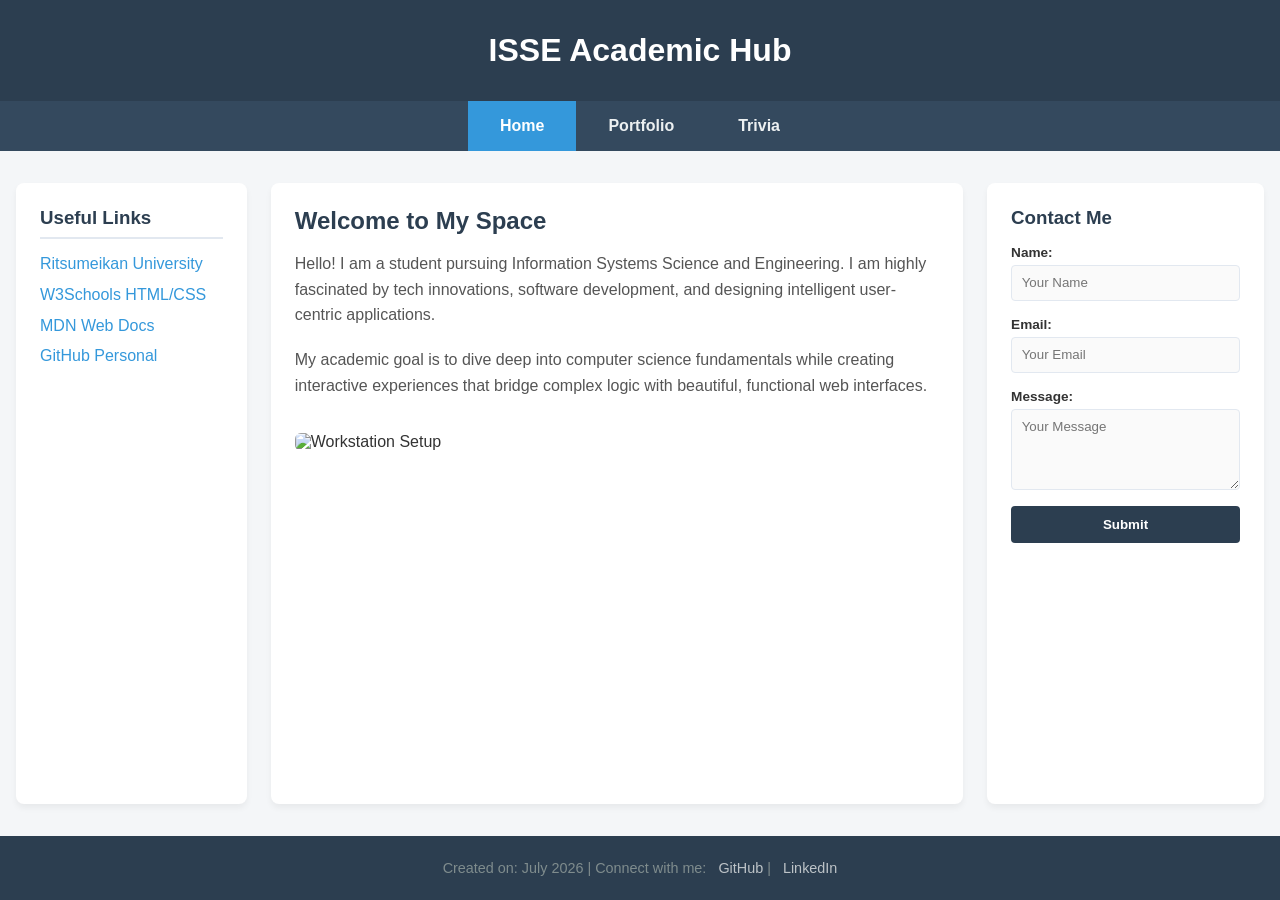
==== index.html @ 68f025ae "first" ====
<!DOCTYPE html>
<html lang="en">
<head>
    <meta charset="UTF-8">
    <meta name="viewport" content="width=device-width, initial-scale=1.0">
    <title>ISSE Academic Hub - Home</title>
    <link rel="stylesheet" href="style.css">
</head>
<body>

    <header>
        <h1>ISSE Academic Hub</h1>
    </header>

    <nav>
        <a href="index.html" class="active">Home</a>
        <a href="portfolio.html">Portfolio</a>
        <a href="trivia.html">Trivia</a>
    </nav>

    <div class="layout-container">
        <!-- Left Sidebar: Useful Links -->
        <aside class="left-sidebar">
            <h3>Useful Links</h3>
            <ul>
                <li><a href="https://en.ritsumei.ac.jp/" target="_blank">Ritsumeikan University</a></li>
                <li><a href="https://www.w3schools.com" target="_blank">W3Schools HTML/CSS</a></li>
                <li><a href="https://developer.mozilla.org" target="_blank">MDN Web Docs</a></li>
                <li><a href="https://github.com" target="_blank">GitHub Personal</a></li>
            </ul>
        </aside>

        <!-- Main Content -->
        <main class="main-content">
            <h2>Welcome to My Space</h2>
            <p>Hello! I am a student pursuing Information Systems Science and Engineering. I am highly fascinated by tech innovations, software development, and designing intelligent user-centric applications.</p>
            <p>My academic goal is to dive deep into computer science fundamentals while creating interactive experiences that bridge complex logic with beautiful, functional web interfaces.</p>
            
            <!-- Placeholder image (replace 'src' with your actual image path or URL later) -->
            <img src="https://images.unsplash.com/photo-1517694712202-14dd9538aa97?w=500" alt="Workstation Setup" class="profile-img">
        </main>

        <!-- Right Sidebar: Contact Form -->
        <aside class="right-sidebar">
            <h3>Contact Me</h3>
            <form id="contactForm">
                <label for="name">Name:</label>
                <input type="text" id="name" required placeholder="Your Name">
                
                <label for="email">Email:</label>
                <input type="email" id="email" required placeholder="Your Email">
                
                <label for="message">Message:</label>
                <textarea id="message" rows="4" required placeholder="Your Message"></textarea>
                
                <button type="submit">Submit</button>
            </form>
            <p id="formFeedback" class="feedback-msg"></p>
        </aside>
    </div>

    <footer>
        <p>Created on: July 2026 | Connect with me: 
            <a href="https://github.com" target="_blank">GitHub</a> | 
            <a href="https://linkedin.com" target="_blank">LinkedIn</a>
        </p>
    </footer>

    <script src="script.js"></script>
</body>
</html>
---- style.css ----
/* --- Global Resets & Soft Color Variables --- */
:root {
    --bg-color: #f4f6f8;
    --card-bg: #ffffff;
    --primary-color: #2c3e50;
    --accent-color: #3498db;
    --accent-hover: #2980b9;
    --text-muted: #7f8c8d;
    --border-color: #e2e8f0;
}

* {
    box-sizing: border-box;
    margin: 0;
    padding: 0;
    font-family: 'Segoe UI', Tahoma, Geneva, Verdana, sans-serif;
}

body {
    background-color: var(--bg-color);
    color: #333;
    display: flex;
    flex-direction: column;
    min-height: 100vh;
}

/* --- Header --- */
header {
    background-color: var(--primary-color);
    color: white;
    text-align: center;
    padding: 2rem 1rem;
}

/* --- Menu Navigation (With Hover Transitions) --- */
nav {
    background-color: #34495e;
    display: flex;
    justify-content: center;
}

nav a {
    color: #ecf0f1;
    padding: 1rem 2rem;
    text-decoration: none;
    font-weight: 600;
    transition: background 0.3s ease, color 0.3s ease;
}

nav a:hover, nav a.active {
    background-color: var(--accent-color);
    color: white;
}

/* --- Responsive Layout Structure (CSS Grid) --- */
.layout-container {
    display: grid;
    grid-template-columns: 1fr 3fr 1.2fr;
    gap: 1.5rem;
    max-width: 1400px;
    width: 100%;
    margin: 2rem auto;
    padding: 0 1rem;
    flex: 1;
}

aside, main {
    background-color: var(--card-bg);
    padding: 1.5rem;
    border-radius: 8px;
    box-shadow: 0 4px 6px rgba(0, 0, 0, 0.05);
}

/* --- Left Sidebar UI --- */
.left-sidebar h3 {
    margin-bottom: 1rem;
    color: var(--primary-color);
    border-bottom: 2px solid var(--border-color);
    padding-bottom: 0.5rem;
}

.left-sidebar ul {
    list-style: none;
}

.left-sidebar li {
    margin-bottom: 0.8rem;
}

.left-sidebar a {
    color: var(--accent-color);
    text-decoration: none;
    transition: color 0.2s;
}

.left-sidebar a:hover {
    color: var(--accent-hover);
    text-decoration: underline;
}

/* --- Main Content Core --- */
.main-content h2 {
    color: var(--primary-color);
    margin-bottom: 1rem;
}

.main-content p {
    line-height: 1.6;
    margin-bottom: 1.2rem;
    color: #555;
}

.profile-img {
    max-width: 100%;
    height: auto;
    border-radius: 6px;
    margin-top: 1rem;
}

/* --- Portfolio Table Custom Styling --- */
.table-container {
    overflow-x: auto;
}

.portfolio-table {
    width: 100%;
    border-collapse: collapse;
    margin-top: 1rem;
}

.portfolio-table th, .portfolio-table td {
    padding: 0.75rem;
    text-align: left;
    border-bottom: 1px solid var(--border-color);
}

.portfolio-table th {
    background-color: #f8fafc;
    color: var(--primary-color);
    font-weight: 600;
}

.portfolio-table tr:hover {
    background-color: #f1f5f9;
}

/* --- Right Sidebar UI & Forms --- */
.right-sidebar h3 {
    margin-bottom: 1rem;
    color: var(--primary-color);
}

form {
    display: flex;
    flex-direction: column;
}

form label {
    font-size: 0.85rem;
    margin-bottom: 0.3rem;
    font-weight: 600;
}

form input, form textarea, .trivia-box input {
    width: 100%;
    padding: 0.6rem;
    margin-bottom: 1rem;
    border: 1px solid var(--border-color);
    border-radius: 4px;
    background-color: #fafafa;
}

form button, .trivia-box button {
    background-color: var(--primary-color);
    color: white;
    border: none;
    padding: 0.7rem;
    font-weight: bold;
    border-radius: 4px;
    cursor: pointer;
    transition: background 0.2s;
}

form button:hover, .trivia-box button:hover {
    background-color: #1a252f;
}

.feedback-msg {
    margin-top: 1rem;
    font-size: 0.9rem;
    font-weight: 500;
    text-align: center;
}

/* --- Trivia Component --- */
.trivia-box {
    background: #f8fafc;
    border: 1px solid var(--border-color);
    padding: 1.5rem;
    border-radius: 6px;
    margin-top: 1.5rem;
}

.result-box {
    margin-top: 1.5rem;
    padding: 1rem;
    border-radius: 4px;
    font-weight: bold;
    display: none;
}

/* --- Footer --- */
footer {
    background-color: var(--primary-color);
    color: var(--text-muted);
    text-align: center;
    padding: 1.5rem;
    margin-top: auto;
    font-size: 0.9rem;
}

footer a {
    color: #bdc3c7;
    text-decoration: none;
    margin-left: 0.5rem;
}

footer a:hover {
    color: white;
}

/* --- Responsive Adjustments --- */
@media (max-width: 992px) {
    .layout-container {
        grid-template-columns: 1fr;
    }
}
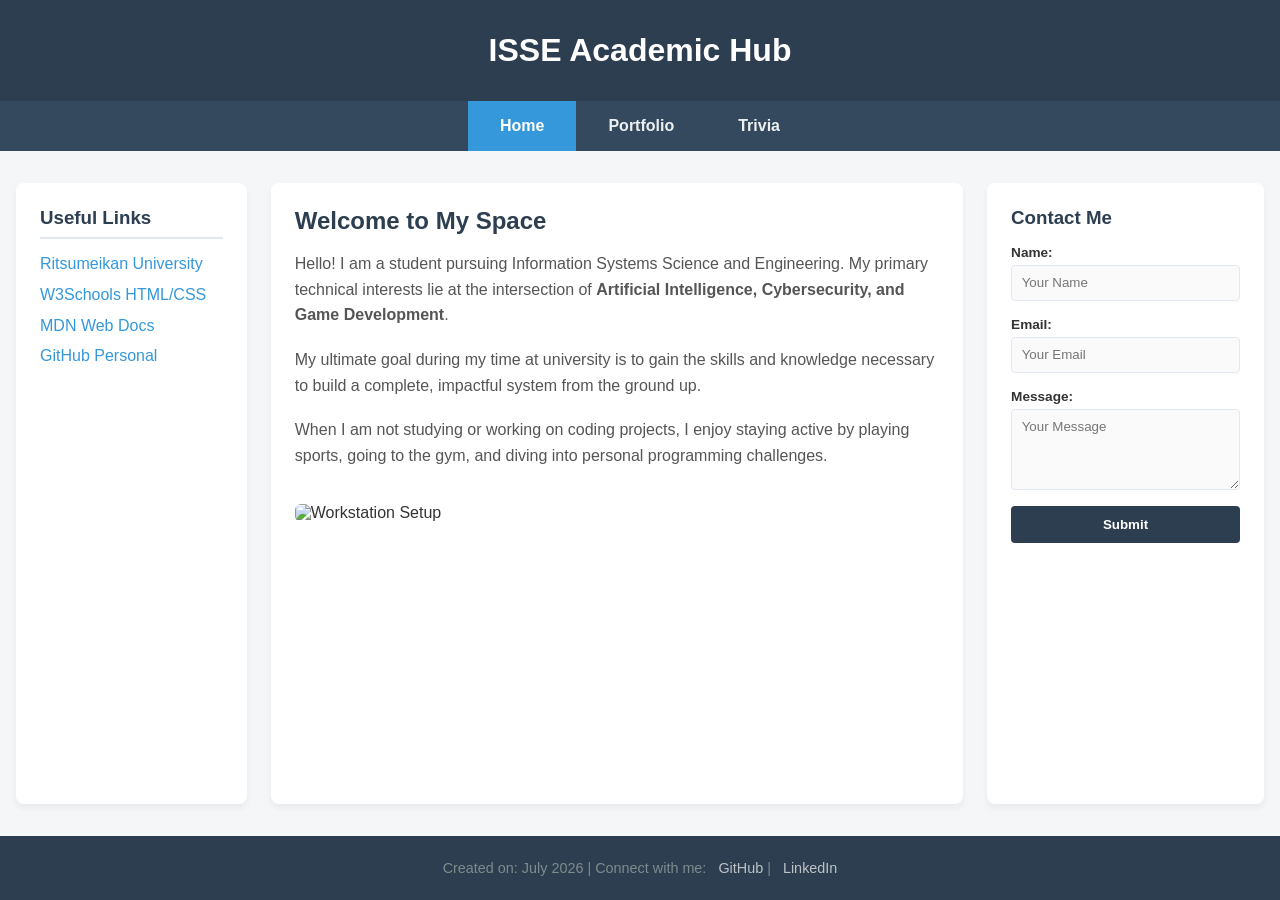
==== commit 1b75d84d: "updated homepage" ====
--- a/index.html
+++ b/index.html
@@ -33,10 +33,11 @@
         <!-- Main Content -->
         <main class="main-content">
             <h2>Welcome to My Space</h2>
-            <p>Hello! I am a student pursuing Information Systems Science and Engineering. I am highly fascinated by tech innovations, software development, and designing intelligent user-centric applications.</p>
-            <p>My academic goal is to dive deep into computer science fundamentals while creating interactive experiences that bridge complex logic with beautiful, functional web interfaces.</p>
+            <p>Hello! I am a student pursuing Information Systems Science and Engineering. My primary technical interests lie at the intersection of <strong>Artificial Intelligence, Cybersecurity, and Game Development</strong>.</p>
+            <p>My ultimate goal during my time at university is to gain the skills and knowledge necessary to build a complete, impactful system from the ground up.</p>
+            <p>When I am not studying or working on coding projects, I enjoy staying active by playing sports, going to the gym, and diving into personal programming challenges.</p>
             
-            <!-- Placeholder image (replace 'src' with your actual image path or URL later) -->
+            <!-- Placeholder image (Feel free to leave it or replace it with your own photo later) -->
             <img src="https://images.unsplash.com/photo-1517694712202-14dd9538aa97?w=500" alt="Workstation Setup" class="profile-img">
         </main>
 
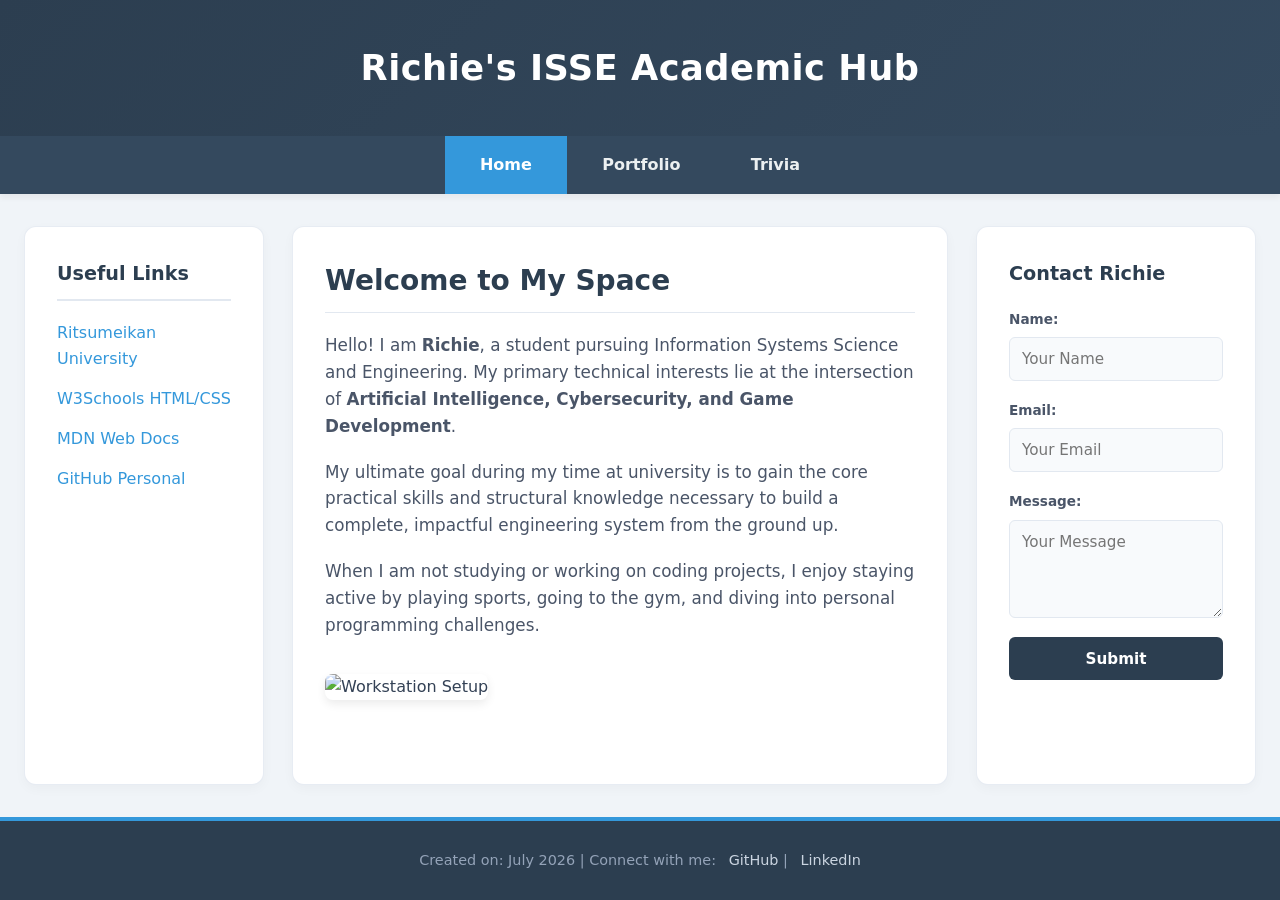
==== commit db992780: "update" ====
--- a/index.html
+++ b/index.html
@@ -3,13 +3,13 @@
 <head>
     <meta charset="UTF-8">
     <meta name="viewport" content="width=device-width, initial-scale=1.0">
-    <title>ISSE Academic Hub - Home</title>
+    <title>Richie's ISSE Hub - Home</title>
     <link rel="stylesheet" href="style.css">
 </head>
 <body>
 
     <header>
-        <h1>ISSE Academic Hub</h1>
+        <h1>Richie's ISSE Academic Hub</h1>
     </header>
 
     <nav>
@@ -33,17 +33,16 @@
         <!-- Main Content -->
         <main class="main-content">
             <h2>Welcome to My Space</h2>
-            <p>Hello! I am a student pursuing Information Systems Science and Engineering. My primary technical interests lie at the intersection of <strong>Artificial Intelligence, Cybersecurity, and Game Development</strong>.</p>
-            <p>My ultimate goal during my time at university is to gain the skills and knowledge necessary to build a complete, impactful system from the ground up.</p>
+            <p>Hello! I am <strong>Richie</strong>, a student pursuing Information Systems Science and Engineering. My primary technical interests lie at the intersection of <strong>Artificial Intelligence, Cybersecurity, and Game Development</strong>.</p>
+            <p>My ultimate goal during my time at university is to gain the core practical skills and structural knowledge necessary to build a complete, impactful engineering system from the ground up.</p>
             <p>When I am not studying or working on coding projects, I enjoy staying active by playing sports, going to the gym, and diving into personal programming challenges.</p>
             
-            <!-- Placeholder image (Feel free to leave it or replace it with your own photo later) -->
             <img src="https://images.unsplash.com/photo-1517694712202-14dd9538aa97?w=500" alt="Workstation Setup" class="profile-img">
         </main>
 
         <!-- Right Sidebar: Contact Form -->
         <aside class="right-sidebar">
-            <h3>Contact Me</h3>
+            <h3>Contact Richie</h3>
             <form id="contactForm">
                 <label for="name">Name:</label>
                 <input type="text" id="name" required placeholder="Your Name">
--- a/style.css
+++ b/style.css
@@ -1,10 +1,12 @@
-/* --- Global Resets & Soft Color Variables --- */
+/* --- Global Resets & Soft Modern Variables --- */
 :root {
-    --bg-color: #f4f6f8;
+    --bg-color: #f0f4f8;
     --card-bg: #ffffff;
     --primary-color: #2c3e50;
+    --primary-light: #34495e;
     --accent-color: #3498db;
     --accent-hover: #2980b9;
+    --text-main: #2c3e50;
     --text-muted: #7f8c8d;
     --border-color: #e2e8f0;
 }
@@ -13,38 +15,50 @@
     box-sizing: border-box;
     margin: 0;
     padding: 0;
-    font-family: 'Segoe UI', Tahoma, Geneva, Verdana, sans-serif;
+    font-family: 'Segoe UI', system-ui, -apple-system, sans-serif;
 }
 
 body {
     background-color: var(--bg-color);
-    color: #333;
+    color: #334155;
     display: flex;
     flex-direction: column;
     min-height: 100vh;
-}
-
-/* --- Header --- */
+    line-height: 1.6;
+}
+
+/* --- Header Component --- */
 header {
-    background-color: var(--primary-color);
+    background: linear-gradient(135deg, var(--primary-color), var(--primary-light));
     color: white;
     text-align: center;
-    padding: 2rem 1rem;
-}
-
-/* --- Menu Navigation (With Hover Transitions) --- */
+    padding: 2.5rem 1rem;
+    box-shadow: 0 2px 10px rgba(0,0,0,0.1);
+}
+
+header h1 {
+    font-size: 2.2rem;
+    letter-spacing: 0.5px;
+}
+
+/* --- Navigation Menu (Enhanced Hover Effects) --- */
 nav {
-    background-color: #34495e;
+    background-color: var(--primary-light);
     display: flex;
     justify-content: center;
+    box-shadow: 0 4px 6px rgba(0,0,0,0.05);
+    position: sticky;
+    top: 0;
+    z-index: 100;
 }
 
 nav a {
     color: #ecf0f1;
-    padding: 1rem 2rem;
+    padding: 1rem 2.2rem;
     text-decoration: none;
     font-weight: 600;
-    transition: background 0.3s ease, color 0.3s ease;
+    font-size: 1rem;
+    transition: all 0.3s cubic-bezier(0.4, 0, 0.2, 1);
 }
 
 nav a:hover, nav a.active {
@@ -52,31 +66,33 @@
     color: white;
 }
 
-/* --- Responsive Layout Structure (CSS Grid) --- */
+/* --- Responsive 3-Column Layout --- */
 .layout-container {
     display: grid;
-    grid-template-columns: 1fr 3fr 1.2fr;
-    gap: 1.5rem;
-    max-width: 1400px;
+    grid-template-columns: 240px 1fr 280px;
+    gap: 1.75rem;
+    max-width: 1440px;
     width: 100%;
     margin: 2rem auto;
-    padding: 0 1rem;
+    padding: 0 1.5rem;
     flex: 1;
 }
 
 aside, main {
     background-color: var(--card-bg);
-    padding: 1.5rem;
-    border-radius: 8px;
-    box-shadow: 0 4px 6px rgba(0, 0, 0, 0.05);
+    padding: 2rem;
+    border-radius: 12px;
+    box-shadow: 0 4px 12px rgba(0, 0, 0, 0.03);
+    border: 1px solid rgba(226, 232, 240, 0.8);
 }
 
 /* --- Left Sidebar UI --- */
 .left-sidebar h3 {
-    margin-bottom: 1rem;
+    margin-bottom: 1.2rem;
     color: var(--primary-color);
     border-bottom: 2px solid var(--border-color);
-    padding-bottom: 0.5rem;
+    padding-bottom: 0.6rem;
+    font-size: 1.2rem;
 }
 
 .left-sidebar ul {
@@ -84,70 +100,89 @@
 }
 
 .left-sidebar li {
-    margin-bottom: 0.8rem;
+    margin-bottom: 0.9rem;
 }
 
 .left-sidebar a {
     color: var(--accent-color);
     text-decoration: none;
+    font-weight: 500;
     transition: color 0.2s;
+    display: inline-block;
 }
 
 .left-sidebar a:hover {
     color: var(--accent-hover);
-    text-decoration: underline;
-}
-
-/* --- Main Content Core --- */
+    transform: translateX(3px);
+    transition: transform 0.2s ease;
+}
+
+/* --- Main Content Styling --- */
 .main-content h2 {
     color: var(--primary-color);
-    margin-bottom: 1rem;
+    margin-bottom: 1.2rem;
+    font-size: 1.75rem;
+    border-bottom: 1px solid var(--border-color);
+    padding-bottom: 0.5rem;
 }
 
 .main-content p {
-    line-height: 1.6;
-    margin-bottom: 1.2rem;
-    color: #555;
+    margin-bottom: 1.2rem;
+    color: #4a5568;
+    font-size: 1.05rem;
 }
 
 .profile-img {
     max-width: 100%;
     height: auto;
-    border-radius: 6px;
+    border-radius: 8px;
     margin-top: 1rem;
-}
-
-/* --- Portfolio Table Custom Styling --- */
+    box-shadow: 0 4px 10px rgba(0,0,0,0.08);
+}
+
+/* --- Table Design Upgrade --- */
 .table-container {
     overflow-x: auto;
+    margin-top: 1.5rem;
+    border-radius: 8px;
+    border: 1px solid var(--border-color);
 }
 
 .portfolio-table {
     width: 100%;
     border-collapse: collapse;
-    margin-top: 1rem;
 }
 
 .portfolio-table th, .portfolio-table td {
-    padding: 0.75rem;
+    padding: 1rem 1.2rem;
     text-align: left;
-    border-bottom: 1px solid var(--border-color);
 }
 
 .portfolio-table th {
     background-color: #f8fafc;
     color: var(--primary-color);
     font-weight: 600;
+    border-bottom: 2px solid var(--border-color);
+}
+
+.portfolio-table td {
+    border-bottom: 1px solid var(--border-color);
+    color: #4a5568;
+}
+
+.portfolio-table tr:last-child td {
+    border-bottom: none;
 }
 
 .portfolio-table tr:hover {
-    background-color: #f1f5f9;
-}
-
-/* --- Right Sidebar UI & Forms --- */
+    background-color: #f8fafc;
+}
+
+/* --- Right Sidebar & Form Controls --- */
 .right-sidebar h3 {
-    margin-bottom: 1rem;
+    margin-bottom: 1.2rem;
     color: var(--primary-color);
+    font-size: 1.2rem;
 }
 
 form {
@@ -157,81 +192,131 @@
 
 form label {
     font-size: 0.85rem;
-    margin-bottom: 0.3rem;
-    font-weight: 600;
-}
-
-form input, form textarea, .trivia-box input {
+    margin-bottom: 0.4rem;
+    font-weight: 600;
+    color: #4a5568;
+}
+
+form input, form textarea {
     width: 100%;
-    padding: 0.6rem;
-    margin-bottom: 1rem;
+    padding: 0.75rem;
+    margin-bottom: 1.2rem;
     border: 1px solid var(--border-color);
-    border-radius: 4px;
-    background-color: #fafafa;
-}
-
-form button, .trivia-box button {
+    border-radius: 6px;
+    background-color: #f8fafc;
+    font-size: 0.95rem;
+    transition: all 0.2s ease;
+}
+
+form input:focus, form textarea:focus {
+    outline: none;
+    border-color: var(--accent-color);
+    box-shadow: 0 0 0 3px rgba(52, 152, 219, 0.15);
+    background-color: #fff;
+}
+
+form button {
     background-color: var(--primary-color);
     color: white;
     border: none;
-    padding: 0.7rem;
-    font-weight: bold;
-    border-radius: 4px;
+    padding: 0.8rem;
+    font-weight: 600;
+    font-size: 0.95rem;
+    border-radius: 6px;
     cursor: pointer;
-    transition: background 0.2s;
-}
-
-form button:hover, .trivia-box button:hover {
+    transition: background 0.2s ease;
+}
+
+form button:hover {
     background-color: #1a252f;
 }
 
 .feedback-msg {
     margin-top: 1rem;
     font-size: 0.9rem;
-    font-weight: 500;
+    font-weight: 600;
     text-align: center;
 }
 
-/* --- Trivia Component --- */
+/* --- Trivia Component UI --- */
 .trivia-box {
     background: #f8fafc;
     border: 1px solid var(--border-color);
-    padding: 1.5rem;
+    padding: 2rem;
+    border-radius: 10px;
+    margin-top: 1.5rem;
+    text-align: center;
+}
+
+.trivia-btn-container {
+    display: flex;
+    gap: 1rem;
+    justify-content: center;
+    margin: 1.5rem 0;
+}
+
+.trivia-btn {
+    padding: 0.75rem 2rem;
+    font-size: 1rem;
+    font-weight: 600;
+    border: none;
     border-radius: 6px;
-    margin-top: 1.5rem;
+    cursor: pointer;
+    transition: transform 0.1s ease, background 0.2s ease;
+    min-width: 120px;
+}
+
+.btn-true {
+    background-color: #2ecc71;
+    color: white;
+}
+.btn-true:hover { background-color: #27ae60; }
+
+.btn-false {
+    background-color: #e74c3c;
+    color: white;
+}
+.btn-false:hover { background-color: #c0392b; }
+
+.trivia-btn:active {
+    transform: scale(0.96);
 }
 
 .result-box {
-    margin-top: 1.5rem;
+    margin-top: 1.2rem;
     padding: 1rem;
-    border-radius: 4px;
-    font-weight: bold;
+    border-radius: 6px;
+    font-weight: 600;
     display: none;
 }
 
 /* --- Footer --- */
 footer {
     background-color: var(--primary-color);
-    color: var(--text-muted);
+    color: #94a3b8;
     text-align: center;
-    padding: 1.5rem;
+    padding: 1.75rem;
     margin-top: auto;
     font-size: 0.9rem;
+    border-top: 4px solid var(--accent-color);
 }
 
 footer a {
-    color: #bdc3c7;
+    color: #cbd5e1;
     text-decoration: none;
     margin-left: 0.5rem;
+    font-weight: 500;
 }
 
 footer a:hover {
     color: white;
-}
-
-/* --- Responsive Adjustments --- */
-@media (max-width: 992px) {
+    text-decoration: underline;
+}
+
+/* --- Responsive Viewport Breakpoints --- */
+@media (max-width: 1024px) {
     .layout-container {
         grid-template-columns: 1fr;
+        padding: 0 1rem;
     }
 }
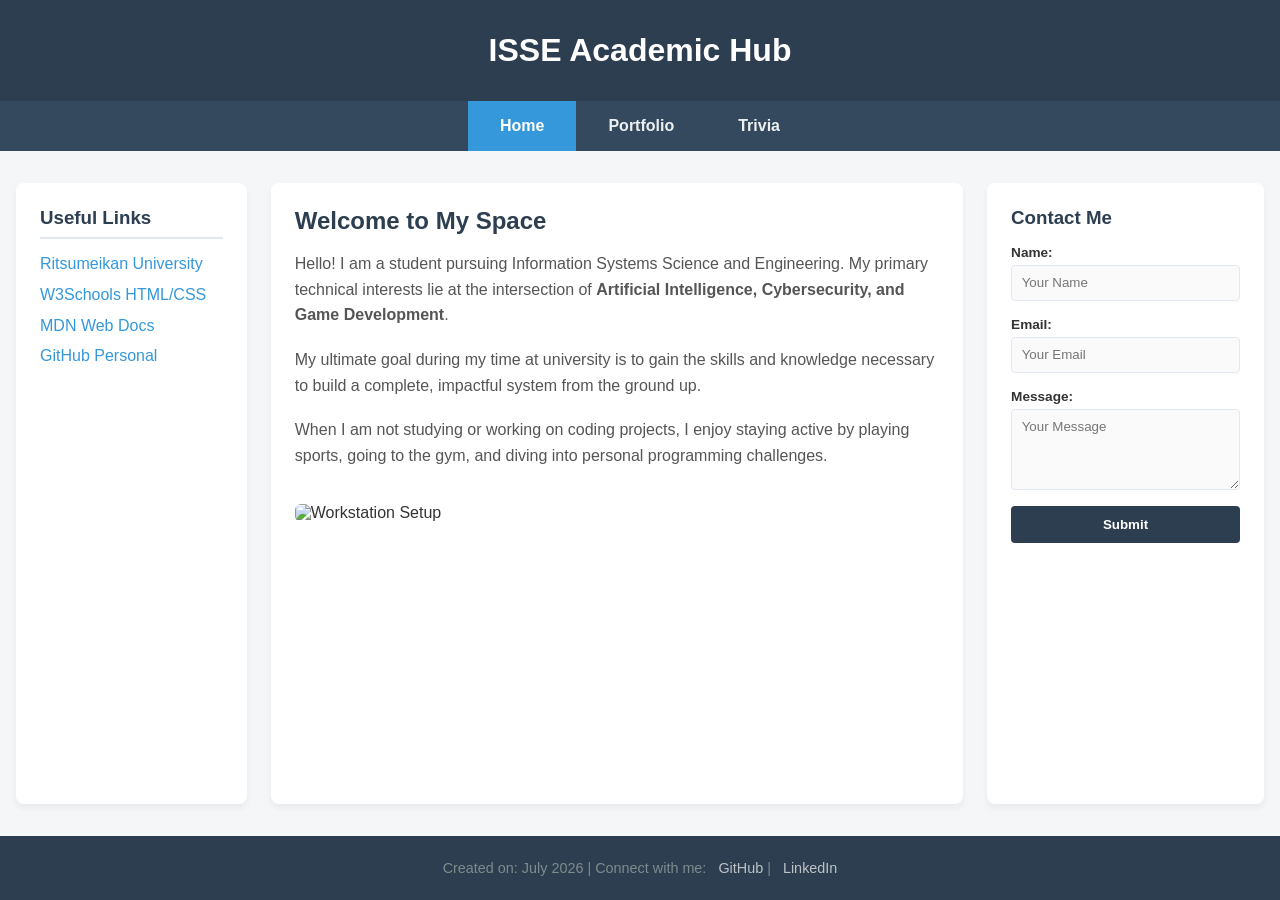
==== commit 5b751a5d: "fix" ====
--- a/index.html
+++ b/index.html
@@ -3,13 +3,13 @@
 <head>
     <meta charset="UTF-8">
     <meta name="viewport" content="width=device-width, initial-scale=1.0">
-    <title>Richie's ISSE Hub - Home</title>
+    <title>ISSE Academic Hub - Home</title>
     <link rel="stylesheet" href="style.css">
 </head>
 <body>
 
     <header>
-        <h1>Richie's ISSE Academic Hub</h1>
+        <h1>ISSE Academic Hub</h1>
     </header>
 
     <nav>
@@ -33,16 +33,17 @@
         <!-- Main Content -->
         <main class="main-content">
             <h2>Welcome to My Space</h2>
-            <p>Hello! I am <strong>Richie</strong>, a student pursuing Information Systems Science and Engineering. My primary technical interests lie at the intersection of <strong>Artificial Intelligence, Cybersecurity, and Game Development</strong>.</p>
-            <p>My ultimate goal during my time at university is to gain the core practical skills and structural knowledge necessary to build a complete, impactful engineering system from the ground up.</p>
+            <p>Hello! I am a student pursuing Information Systems Science and Engineering. My primary technical interests lie at the intersection of <strong>Artificial Intelligence, Cybersecurity, and Game Development</strong>.</p>
+            <p>My ultimate goal during my time at university is to gain the skills and knowledge necessary to build a complete, impactful system from the ground up.</p>
             <p>When I am not studying or working on coding projects, I enjoy staying active by playing sports, going to the gym, and diving into personal programming challenges.</p>
             
+            <!-- Placeholder image (Feel free to leave it or replace it with your own photo later) -->
             <img src="https://images.unsplash.com/photo-1517694712202-14dd9538aa97?w=500" alt="Workstation Setup" class="profile-img">
         </main>
 
         <!-- Right Sidebar: Contact Form -->
         <aside class="right-sidebar">
-            <h3>Contact Richie</h3>
+            <h3>Contact Me</h3>
             <form id="contactForm">
                 <label for="name">Name:</label>
                 <input type="text" id="name" required placeholder="Your Name">
--- a/style.css
+++ b/style.css
@@ -1,12 +1,10 @@
-/* --- Global Resets & Soft Modern Variables --- */
+/* --- Global Resets & Soft Color Variables --- */
 :root {
-    --bg-color: #f0f4f8;
+    --bg-color: #f4f6f8;
     --card-bg: #ffffff;
     --primary-color: #2c3e50;
-    --primary-light: #34495e;
     --accent-color: #3498db;
     --accent-hover: #2980b9;
-    --text-main: #2c3e50;
     --text-muted: #7f8c8d;
     --border-color: #e2e8f0;
 }
@@ -15,50 +13,38 @@
     box-sizing: border-box;
     margin: 0;
     padding: 0;
-    font-family: 'Segoe UI', system-ui, -apple-system, sans-serif;
+    font-family: 'Segoe UI', Tahoma, Geneva, Verdana, sans-serif;
 }
 
 body {
     background-color: var(--bg-color);
-    color: #334155;
+    color: #333;
     display: flex;
     flex-direction: column;
     min-height: 100vh;
-    line-height: 1.6;
-}
-
-/* --- Header Component --- */
+}
+
+/* --- Header --- */
 header {
-    background: linear-gradient(135deg, var(--primary-color), var(--primary-light));
+    background-color: var(--primary-color);
     color: white;
     text-align: center;
-    padding: 2.5rem 1rem;
-    box-shadow: 0 2px 10px rgba(0,0,0,0.1);
-}
-
-header h1 {
-    font-size: 2.2rem;
-    letter-spacing: 0.5px;
-}
-
-/* --- Navigation Menu (Enhanced Hover Effects) --- */
+    padding: 2rem 1rem;
+}
+
+/* --- Menu Navigation (With Hover Transitions) --- */
 nav {
-    background-color: var(--primary-light);
+    background-color: #34495e;
     display: flex;
     justify-content: center;
-    box-shadow: 0 4px 6px rgba(0,0,0,0.05);
-    position: sticky;
-    top: 0;
-    z-index: 100;
 }
 
 nav a {
     color: #ecf0f1;
-    padding: 1rem 2.2rem;
+    padding: 1rem 2rem;
     text-decoration: none;
     font-weight: 600;
-    font-size: 1rem;
-    transition: all 0.3s cubic-bezier(0.4, 0, 0.2, 1);
+    transition: background 0.3s ease, color 0.3s ease;
 }
 
 nav a:hover, nav a.active {
@@ -66,33 +52,31 @@
     color: white;
 }
 
-/* --- Responsive 3-Column Layout --- */
+/* --- Responsive Layout Structure (CSS Grid) --- */
 .layout-container {
     display: grid;
-    grid-template-columns: 240px 1fr 280px;
-    gap: 1.75rem;
-    max-width: 1440px;
+    grid-template-columns: 1fr 3fr 1.2fr;
+    gap: 1.5rem;
+    max-width: 1400px;
     width: 100%;
     margin: 2rem auto;
-    padding: 0 1.5rem;
+    padding: 0 1rem;
     flex: 1;
 }
 
 aside, main {
     background-color: var(--card-bg);
-    padding: 2rem;
-    border-radius: 12px;
-    box-shadow: 0 4px 12px rgba(0, 0, 0, 0.03);
-    border: 1px solid rgba(226, 232, 240, 0.8);
+    padding: 1.5rem;
+    border-radius: 8px;
+    box-shadow: 0 4px 6px rgba(0, 0, 0, 0.05);
 }
 
 /* --- Left Sidebar UI --- */
 .left-sidebar h3 {
-    margin-bottom: 1.2rem;
+    margin-bottom: 1rem;
     color: var(--primary-color);
     border-bottom: 2px solid var(--border-color);
-    padding-bottom: 0.6rem;
-    font-size: 1.2rem;
+    padding-bottom: 0.5rem;
 }
 
 .left-sidebar ul {
@@ -100,89 +84,70 @@
 }
 
 .left-sidebar li {
-    margin-bottom: 0.9rem;
+    margin-bottom: 0.8rem;
 }
 
 .left-sidebar a {
     color: var(--accent-color);
     text-decoration: none;
-    font-weight: 500;
     transition: color 0.2s;
-    display: inline-block;
 }
 
 .left-sidebar a:hover {
     color: var(--accent-hover);
-    transform: translateX(3px);
-    transition: transform 0.2s ease;
-}
-
-/* --- Main Content Styling --- */
+    text-decoration: underline;
+}
+
+/* --- Main Content Core --- */
 .main-content h2 {
     color: var(--primary-color);
+    margin-bottom: 1rem;
+}
+
+.main-content p {
+    line-height: 1.6;
     margin-bottom: 1.2rem;
-    font-size: 1.75rem;
-    border-bottom: 1px solid var(--border-color);
-    padding-bottom: 0.5rem;
-}
-
-.main-content p {
-    margin-bottom: 1.2rem;
-    color: #4a5568;
-    font-size: 1.05rem;
+    color: #555;
 }
 
 .profile-img {
     max-width: 100%;
     height: auto;
-    border-radius: 8px;
+    border-radius: 6px;
     margin-top: 1rem;
-    box-shadow: 0 4px 10px rgba(0,0,0,0.08);
-}
-
-/* --- Table Design Upgrade --- */
+}
+
+/* --- Portfolio Table Custom Styling --- */
 .table-container {
     overflow-x: auto;
-    margin-top: 1.5rem;
-    border-radius: 8px;
-    border: 1px solid var(--border-color);
 }
 
 .portfolio-table {
     width: 100%;
     border-collapse: collapse;
+    margin-top: 1rem;
 }
 
 .portfolio-table th, .portfolio-table td {
-    padding: 1rem 1.2rem;
+    padding: 0.75rem;
     text-align: left;
+    border-bottom: 1px solid var(--border-color);
 }
 
 .portfolio-table th {
     background-color: #f8fafc;
     color: var(--primary-color);
     font-weight: 600;
-    border-bottom: 2px solid var(--border-color);
-}
-
-.portfolio-table td {
-    border-bottom: 1px solid var(--border-color);
-    color: #4a5568;
-}
-
-.portfolio-table tr:last-child td {
-    border-bottom: none;
 }
 
 .portfolio-table tr:hover {
-    background-color: #f8fafc;
-}
-
-/* --- Right Sidebar & Form Controls --- */
+    background-color: #f1f5f9;
+}
+
+/* --- Right Sidebar UI & Forms --- */
 .right-sidebar h3 {
-    margin-bottom: 1.2rem;
-    color: var(--primary-color);
-    font-size: 1.2rem;
+    margin-bottom: 1rem;
+    color: var(--primary-color);
 }
 
 form {
@@ -192,131 +157,81 @@
 
 form label {
     font-size: 0.85rem;
-    margin-bottom: 0.4rem;
+    margin-bottom: 0.3rem;
     font-weight: 600;
-    color: #4a5568;
-}
-
-form input, form textarea {
+}
+
+form input, form textarea, .trivia-box input {
     width: 100%;
-    padding: 0.75rem;
-    margin-bottom: 1.2rem;
+    padding: 0.6rem;
+    margin-bottom: 1rem;
     border: 1px solid var(--border-color);
-    border-radius: 6px;
-    background-color: #f8fafc;
-    font-size: 0.95rem;
-    transition: all 0.2s ease;
-}
-
-form input:focus, form textarea:focus {
-    outline: none;
-    border-color: var(--accent-color);
-    box-shadow: 0 0 0 3px rgba(52, 152, 219, 0.15);
-    background-color: #fff;
-}
-
-form button {
+    border-radius: 4px;
+    background-color: #fafafa;
+}
+
+form button, .trivia-box button {
     background-color: var(--primary-color);
     color: white;
     border: none;
-    padding: 0.8rem;
-    font-weight: 600;
-    font-size: 0.95rem;
-    border-radius: 6px;
+    padding: 0.7rem;
+    font-weight: bold;
+    border-radius: 4px;
     cursor: pointer;
-    transition: background 0.2s ease;
-}
-
-form button:hover {
+    transition: background 0.2s;
+}
+
+form button:hover, .trivia-box button:hover {
     background-color: #1a252f;
 }
 
 .feedback-msg {
     margin-top: 1rem;
     font-size: 0.9rem;
-    font-weight: 600;
+    font-weight: 500;
     text-align: center;
 }
 
-/* --- Trivia Component UI --- */
+/* --- Trivia Component --- */
 .trivia-box {
     background: #f8fafc;
     border: 1px solid var(--border-color);
-    padding: 2rem;
-    border-radius: 10px;
+    padding: 1.5rem;
+    border-radius: 6px;
     margin-top: 1.5rem;
-    text-align: center;
-}
-
-.trivia-btn-container {
-    display: flex;
-    gap: 1rem;
-    justify-content: center;
-    margin: 1.5rem 0;
-}
-
-.trivia-btn {
-    padding: 0.75rem 2rem;
-    font-size: 1rem;
-    font-weight: 600;
-    border: none;
-    border-radius: 6px;
-    cursor: pointer;
-    transition: transform 0.1s ease, background 0.2s ease;
-    min-width: 120px;
-}
-
-.btn-true {
-    background-color: #2ecc71;
-    color: white;
-}
-.btn-true:hover { background-color: #27ae60; }
-
-.btn-false {
-    background-color: #e74c3c;
-    color: white;
-}
-.btn-false:hover { background-color: #c0392b; }
-
-.trivia-btn:active {
-    transform: scale(0.96);
 }
 
 .result-box {
-    margin-top: 1.2rem;
+    margin-top: 1.5rem;
     padding: 1rem;
-    border-radius: 6px;
-    font-weight: 600;
+    border-radius: 4px;
+    font-weight: bold;
     display: none;
 }
 
 /* --- Footer --- */
 footer {
     background-color: var(--primary-color);
-    color: #94a3b8;
+    color: var(--text-muted);
     text-align: center;
-    padding: 1.75rem;
+    padding: 1.5rem;
     margin-top: auto;
     font-size: 0.9rem;
-    border-top: 4px solid var(--accent-color);
 }
 
 footer a {
-    color: #cbd5e1;
+    color: #bdc3c7;
     text-decoration: none;
     margin-left: 0.5rem;
-    font-weight: 500;
 }
 
 footer a:hover {
     color: white;
-    text-decoration: underline;
-}
-
-/* --- Responsive Viewport Breakpoints --- */
-@media (max-width: 1024px) {
+}
+
+/* --- Responsive Adjustments --- */
+@media (max-width: 992px) {
     .layout-container {
         grid-template-columns: 1fr;
-        padding: 0 1rem;
     }
 }
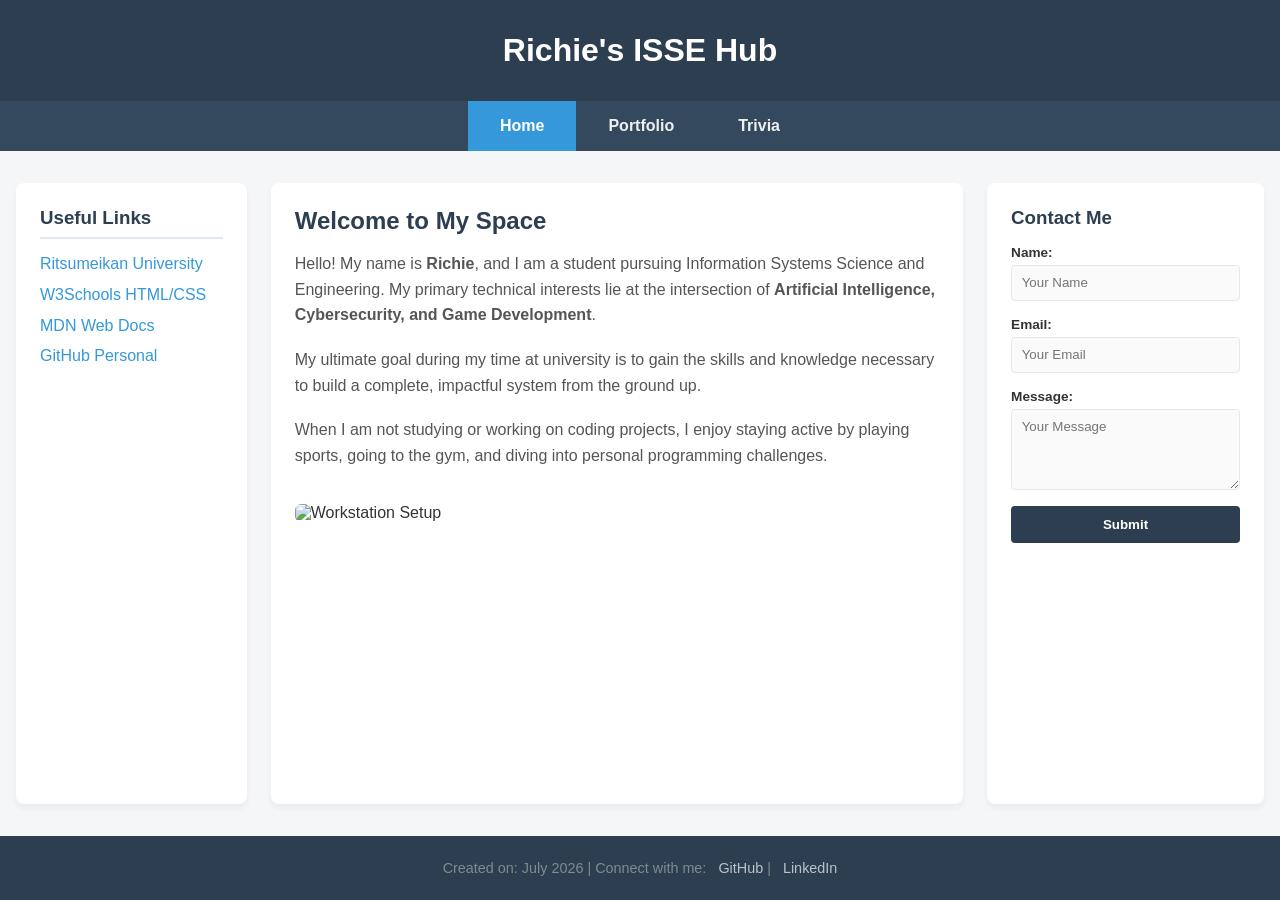
==== commit 944b4908: "update" ====
--- a/index.html
+++ b/index.html
@@ -3,13 +3,13 @@
 <head>
     <meta charset="UTF-8">
     <meta name="viewport" content="width=device-width, initial-scale=1.0">
-    <title>ISSE Academic Hub - Home</title>
+    <title>Richie's ISSE Hub - Home</title>
     <link rel="stylesheet" href="style.css">
 </head>
 <body>
 
     <header>
-        <h1>ISSE Academic Hub</h1>
+        <h1>Richie's ISSE Hub</h1>
     </header>
 
     <nav>
@@ -33,11 +33,10 @@
         <!-- Main Content -->
         <main class="main-content">
             <h2>Welcome to My Space</h2>
-            <p>Hello! I am a student pursuing Information Systems Science and Engineering. My primary technical interests lie at the intersection of <strong>Artificial Intelligence, Cybersecurity, and Game Development</strong>.</p>
+            <p>Hello! My name is <strong>Richie</strong>, and I am a student pursuing Information Systems Science and Engineering. My primary technical interests lie at the intersection of <strong>Artificial Intelligence, Cybersecurity, and Game Development</strong>.</p>
             <p>My ultimate goal during my time at university is to gain the skills and knowledge necessary to build a complete, impactful system from the ground up.</p>
             <p>When I am not studying or working on coding projects, I enjoy staying active by playing sports, going to the gym, and diving into personal programming challenges.</p>
             
-            <!-- Placeholder image (Feel free to leave it or replace it with your own photo later) -->
             <img src="https://images.unsplash.com/photo-1517694712202-14dd9538aa97?w=500" alt="Workstation Setup" class="profile-img">
         </main>
 
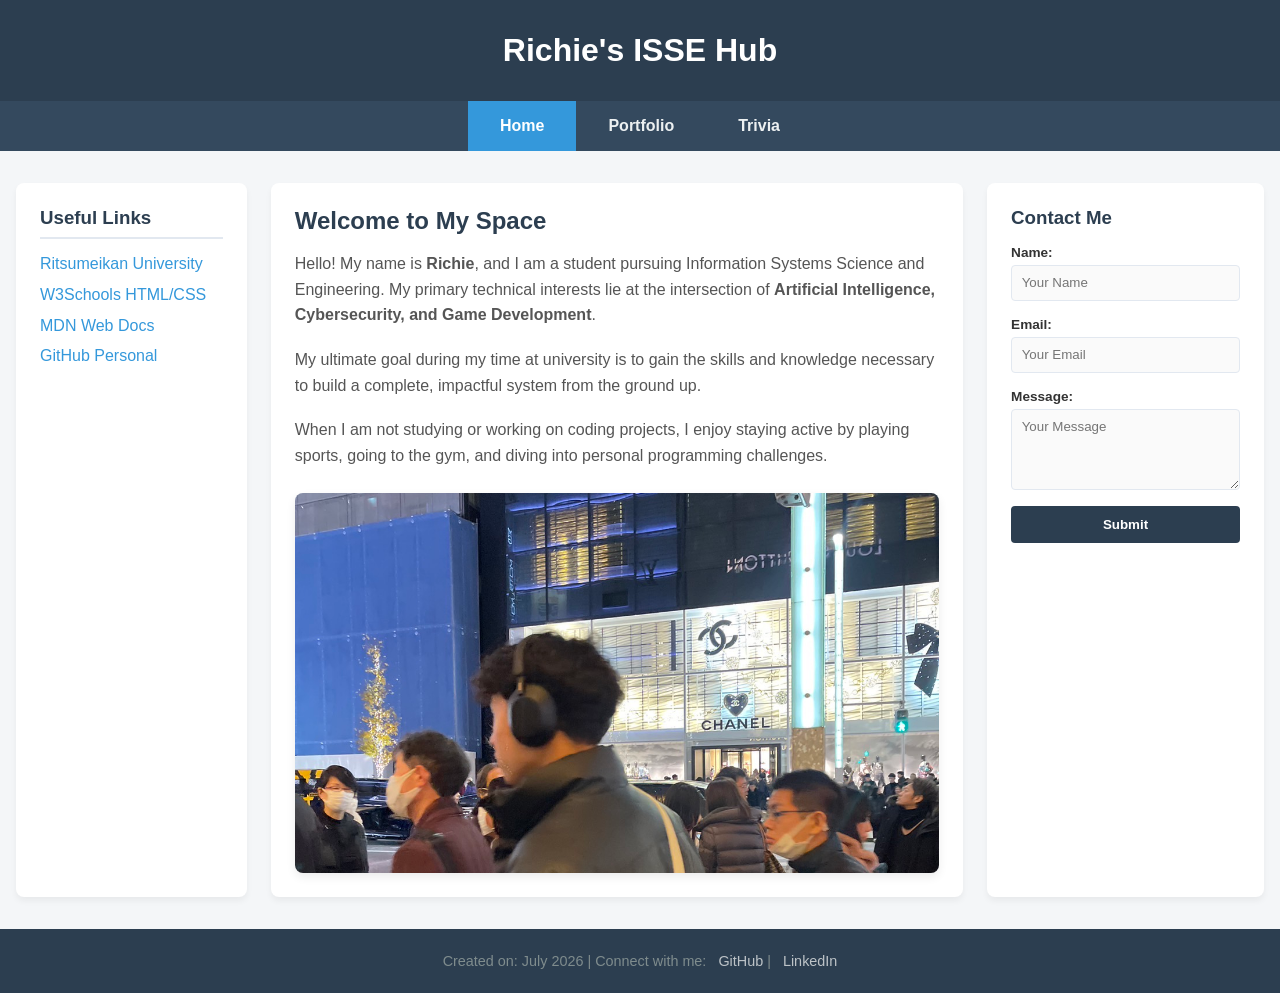
==== commit aed67d5f: "update" ====
--- a/index.html
+++ b/index.html
@@ -37,7 +37,9 @@
             <p>My ultimate goal during my time at university is to gain the skills and knowledge necessary to build a complete, impactful system from the ground up.</p>
             <p>When I am not studying or working on coding projects, I enjoy staying active by playing sports, going to the gym, and diving into personal programming challenges.</p>
             
-            <img src="https://images.unsplash.com/photo-1517694712202-14dd9538aa97?w=500" alt="Workstation Setup" class="profile-img">
+            <div class="image-crop-container">
+                <img src="profile.jpeg" alt="Picture of Richie" class="profile-img">
+            </div>
         </main>
 
         <!-- Right Sidebar: Contact Form -->
--- a/style.css
+++ b/style.css
@@ -110,11 +110,21 @@
     color: #555;
 }
 
+/* --- Profile Image Container & Crop Engine --- */
+.image-crop-container {
+    width: 100%;
+    height: 380px; /* Controls how tall your image display box is */
+    overflow: hidden;
+    border-radius: 8px;
+    margin-top: 1.5rem;
+    box-shadow: 0 4px 10px rgba(0,0,0,0.08);
+}
+
 .profile-img {
-    max-width: 100%;
-    height: auto;
-    border-radius: 6px;
-    margin-top: 1rem;
+    width: 100%;
+    height: 100%;
+    object-fit: cover; /* Crops the photo natively without squishing it */
+    object-position: center 25%; /* Slightly targets the upper section of the portrait frame */
 }
 
 /* --- Portfolio Table Custom Styling --- */
